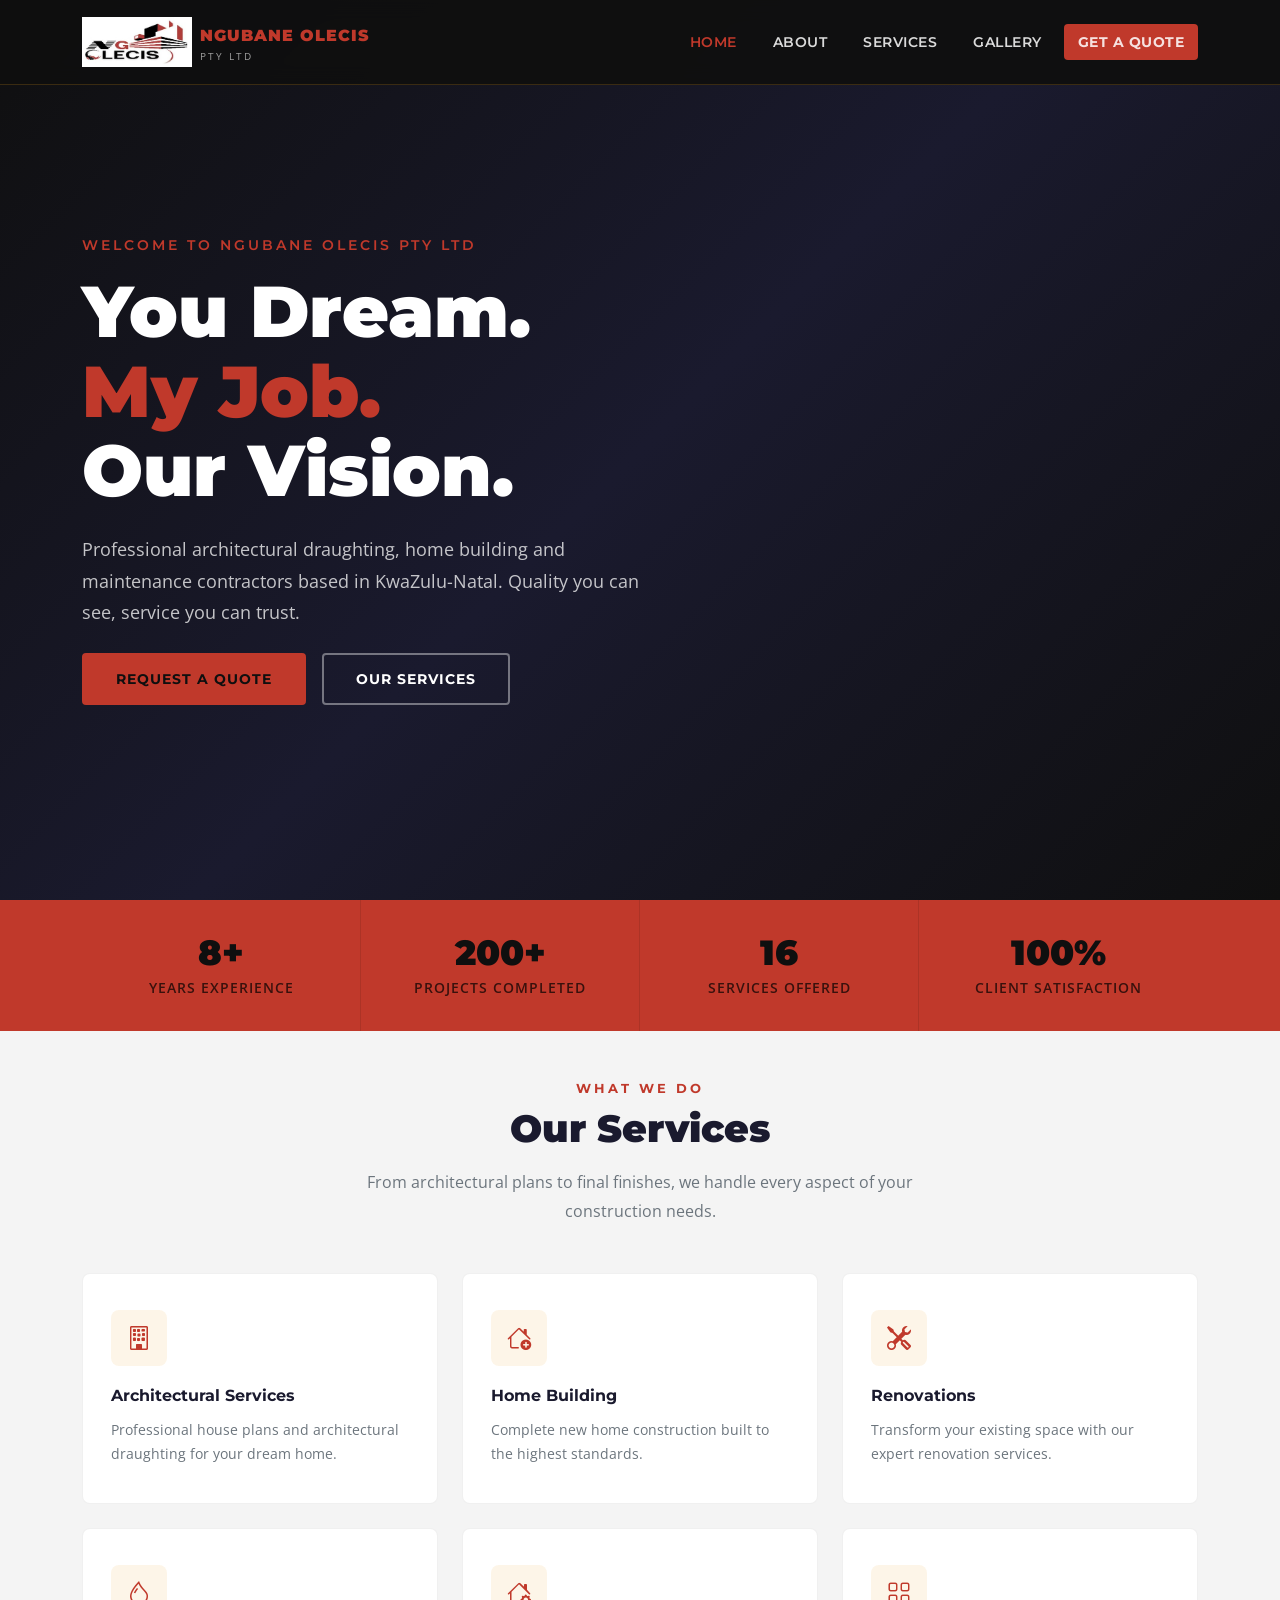
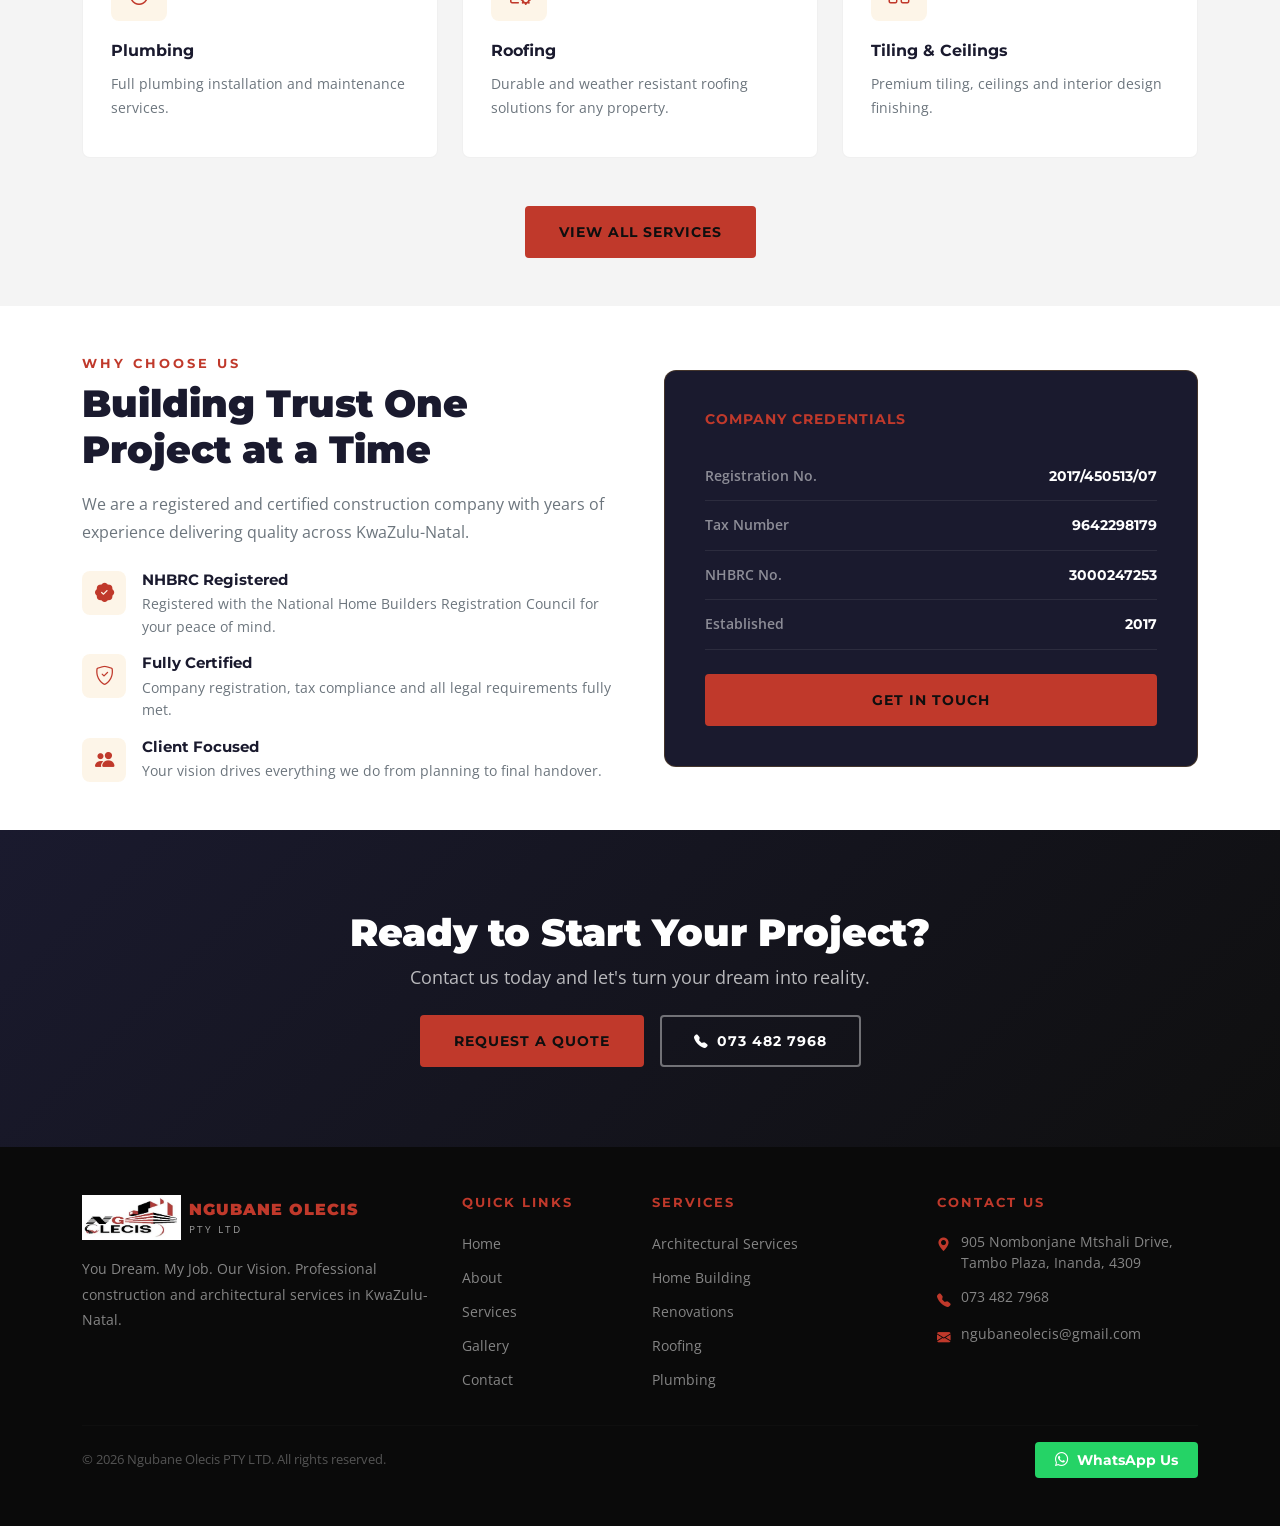
==== index.html @ 0c37c763 "Push changes" ====
<!DOCTYPE html>
<html lang="en">
<head>
    <meta charset="UTF-8">
    <meta name="viewport" content="width=device-width, initial-scale=1.0">
    <meta name="description" content="Ngubane Olecis PTY LTD - Professional construction, architectural draughting and home building contractors in Inanda, KwaZulu-Natal">
    <meta name="keywords" content="construction, home building, renovations, architectural, KwaZulu-Natal, Inanda, Ngubane Olecis">
    <title>Ngubane Olecis PTY LTD</title>

    <!-- Bootstrap CSS -->
    <link href="https://cdn.jsdelivr.net/npm/bootstrap@5.3.0/dist/css/bootstrap.min.css" rel="stylesheet">
    <!-- Bootstrap Icons -->
    <link href="https://cdn.jsdelivr.net/npm/bootstrap-icons@1.10.5/font/bootstrap-icons.css" rel="stylesheet">
    <!-- Google Fonts -->
    <link href="https://fonts.googleapis.com/css2?family=Montserrat:wght@400;600;700;900&family=Open+Sans:wght@400;500;600&display=swap" rel="stylesheet">
    <!-- Custom CSS -->
    <link rel="stylesheet" href="./style.css">
</head>
<body>

<!-- NAVBAR -->
<nav class="navbar navbar-expand-lg fixed-top" id="mainNavbar">
    <div class="container">
        <a class="navbar-brand d-flex align-items-center gap-2" href="index.html">
            <img src="logo.png" alt="Ngubane Olecis Logo" height="50">
            <div>
                <span class="brand-name">NGUBANE OLECIS</span>
                <span class="brand-sub d-block">PTY LTD</span>
            </div>
        </a>
        <button class="navbar-toggler" type="button" data-bs-toggle="collapse" data-bs-target="#navMenu">
            <span class="navbar-toggler-icon"></span>
        </button>
        <div class="collapse navbar-collapse" id="navMenu">
            <ul class="navbar-nav ms-auto align-items-lg-center gap-lg-2">
                <li class="nav-item"><a class="nav-link active" href="index.html">Home</a></li>
                <li class="nav-item"><a class="nav-link" href="pages/about.html">About</a></li>
                <li class="nav-item"><a class="nav-link" href="pages/services.html">Services</a></li>
                <li class="nav-item"><a class="nav-link" href="pages/gallery.html">Gallery</a></li>
                <li class="nav-item">
                    <a class="nav-link btn-quote" href="pages/contact.html">Get a Quote</a>
                </li>
            </ul>
        </div>
    </div>
</nav>

<!-- HERO SECTION -->
<section class="hero-section d-flex align-items-center" id="home">
    <div class="hero-overlay"></div>
    <div class="container position-relative z-1">
        <div class="row">
            <div class="col-lg-8">
                <p class="hero-tagline">Welcome to Ngubane Olecis PTY LTD</p>
                <h1 class="hero-title">You Dream.<br><span>My Job.</span><br>Our Vision.</h1>
                <p class="hero-description">Professional architectural draughting, home building and maintenance contractors based in KwaZulu-Natal. Quality you can see, service you can trust.</p>
                <div class="d-flex flex-wrap gap-3 mt-4">
                    <a href="pages/contact.html" class="btn btn-primary-custom">Request a Quote</a>
                    <a href="pages/services.html" class="btn btn-outline-custom">Our Services</a>
                </div>
            </div>
        </div>
    </div>
</section>

<!-- STATS SECTION -->
<section class="stats-section">
    <div class="container">
        <div class="row g-0">
            <div class="col-6 col-md-3 stat-item text-center">
                <h3>8+</h3>
                <p>Years Experience</p>
            </div>
            <div class="col-6 col-md-3 stat-item text-center">
                <h3>200+</h3>
                <p>Projects Completed</p>
            </div>
            <div class="col-6 col-md-3 stat-item text-center">
                <h3>16</h3>
                <p>Services Offered</p>
            </div>
            <div class="col-6 col-md-3 stat-item text-center">
                <h3>100%</h3>
                <p>Client Satisfaction</p>
            </div>
        </div>
    </div>
</section>

<!-- SERVICES PREVIEW -->
<section class="services-section py-5" id="services">
    <div class="container">
        <div class="text-center mb-5">
            <p class="section-label">What We Do</p>
            <h2 class="section-title">Our Services</h2>
            <p class="section-description">From architectural plans to final finishes, we handle every aspect of your construction needs.</p>
        </div>
        <div class="row g-4">
            <div class="col-sm-6 col-lg-4">
                <div class="service-card">
                    <div class="service-icon"><i class="bi bi-building"></i></div>
                    <h5>Architectural Services</h5>
                    <p>Professional house plans and architectural draughting for your dream home.</p>
                </div>
            </div>
            <div class="col-sm-6 col-lg-4">
                <div class="service-card">
                    <div class="service-icon"><i class="bi bi-house-add"></i></div>
                    <h5>Home Building</h5>
                    <p>Complete new home construction built to the highest standards.</p>
                </div>
            </div>
            <div class="col-sm-6 col-lg-4">
                <div class="service-card">
                    <div class="service-icon"><i class="bi bi-tools"></i></div>
                    <h5>Renovations</h5>
                    <p>Transform your existing space with our expert renovation services.</p>
                </div>
            </div>
            <div class="col-sm-6 col-lg-4">
                <div class="service-card">
                    <div class="service-icon"><i class="bi bi-droplet"></i></div>
                    <h5>Plumbing</h5>
                    <p>Full plumbing installation and maintenance services.</p>
                </div>
            </div>
            <div class="col-sm-6 col-lg-4">
                <div class="service-card">
                    <div class="service-icon"><i class="bi bi-house-gear"></i></div>
                    <h5>Roofing</h5>
                    <p>Durable and weather resistant roofing solutions for any property.</p>
                </div>
            </div>
            <div class="col-sm-6 col-lg-4">
                <div class="service-card">
                    <div class="service-icon"><i class="bi bi-grid"></i></div>
                    <h5>Tiling & Ceilings</h5>
                    <p>Premium tiling, ceilings and interior design finishing.</p>
                </div>
            </div>
        </div>
        <div class="text-center mt-5">
            <a href="pages/services.html" class="btn btn-primary-custom">View All Services</a>
        </div>
    </div>
</section>

<!-- WHY CHOOSE US -->
<section class="why-section py-5">
    <div class="container">
        <div class="row align-items-center g-5">
            <div class="col-lg-6">
                <p class="section-label">Why Choose Us</p>
                <h2 class="section-title">Building Trust One Project at a Time</h2>
                <p class="section-description">We are a registered and certified construction company with years of experience delivering quality across KwaZulu-Natal.</p>
                <div class="why-item d-flex gap-3 mt-4">
                    <div class="why-icon"><i class="bi bi-patch-check-fill"></i></div>
                    <div>
                        <h6>NHBRC Registered</h6>
                        <p>Registered with the National Home Builders Registration Council for your peace of mind.</p>
                    </div>
                </div>
                <div class="why-item d-flex gap-3 mt-3">
                    <div class="why-icon"><i class="bi bi-shield-check"></i></div>
                    <div>
                        <h6>Fully Certified</h6>
                        <p>Company registration, tax compliance and all legal requirements fully met.</p>
                    </div>
                </div>
                <div class="why-item d-flex gap-3 mt-3">
                    <div class="why-icon"><i class="bi bi-people-fill"></i></div>
                    <div>
                        <h6>Client Focused</h6>
                        <p>Your vision drives everything we do from planning to final handover.</p>
                    </div>
                </div>
            </div>
            <div class="col-lg-6">
                <div class="credentials-card">
                    <h5 class="mb-4">Company Credentials</h5>
                    <div class="credential-item">
                        <span class="credential-label">Registration No.</span>
                        <span class="credential-value">2017/450513/07</span>
                    </div>
                    <div class="credential-item">
                        <span class="credential-label">Tax Number</span>
                        <span class="credential-value">9642298179</span>
                    </div>
                    <div class="credential-item">
                        <span class="credential-label">NHBRC No.</span>
                        <span class="credential-value">3000247253</span>
                    </div>
                    <div class="credential-item">
                        <span class="credential-label">Established</span>
                        <span class="credential-value">2017</span>
                    </div>
                    <a href="pages/contact.html" class="btn btn-primary-custom w-100 mt-4">Get In Touch</a>
                </div>
            </div>
        </div>
    </div>
</section>

<!-- CALL TO ACTION -->
<section class="cta-section text-center">
    <div class="container">
        <h2>Ready to Start Your Project?</h2>
        <p>Contact us today and let's turn your dream into reality.</p>
        <div class="d-flex justify-content-center flex-wrap gap-3 mt-4">
            <a href="pages/contact.html" class="btn btn-primary-custom">Request a Quote</a>
            <a href="tel:0734827968" class="btn btn-outline-custom">
                <i class="bi bi-telephone-fill me-2"></i>073 482 7968
            </a>
        </div>
    </div>
</section>

<!-- FOOTER -->
<footer class="footer py-5">
    <div class="container">
        <div class="row g-4">
            <div class="col-lg-4">
                <div class="d-flex align-items-center gap-2 mb-3">
                    <img src="logo.png" alt="Logo" height="45">
                    <div>
                        <span class="brand-name">NGUBANE OLECIS</span>
                        <span class="brand-sub d-block">PTY LTD</span>
                    </div>
                </div>
                <p class="footer-desc">You Dream. My Job. Our Vision. Professional construction and architectural services in KwaZulu-Natal.</p>
            </div>
            <div class="col-lg-2 col-sm-6">
                <h6 class="footer-heading">Quick Links</h6>
                <ul class="footer-links">
                    <li><a href="index.html">Home</a></li>
                    <li><a href="pages/about.html">About</a></li>
                    <li><a href="pages/services.html">Services</a></li>
                    <li><a href="pages/gallery.html">Gallery</a></li>
                    <li><a href="pages/contact.html">Contact</a></li>
                </ul>
            </div>
            <div class="col-lg-3 col-sm-6">
                <h6 class="footer-heading">Services</h6>
                <ul class="footer-links">
                    <li><a href="#">Architectural Services</a></li>
                    <li><a href="#">Home Building</a></li>
                    <li><a href="#">Renovations</a></li>
                    <li><a href="#">Roofing</a></li>
                    <li><a href="#">Plumbing</a></li>
                </ul>
            </div>
            <div class="col-lg-3">
                <h6 class="footer-heading">Contact Us</h6>
                <ul class="footer-contact">
                    <li><i class="bi bi-geo-alt-fill"></i> 905 Nombonjane Mtshali Drive, Tambo Plaza, Inanda, 4309</li>
                    <li><i class="bi bi-telephone-fill"></i> 073 482 7968</li>
                    <li><i class="bi bi-envelope-fill"></i> ngubaneolecis@gmail.com</li>
                </ul>
            </div>
        </div>
        <hr class="footer-divider mt-4">
        <div class="row align-items-center">
            <div class="col-md-6 text-center text-md-start">
                <p class="footer-copy">© 2026 Ngubane Olecis PTY LTD. All rights reserved.</p>
            </div>
            <div class="col-md-6 text-center text-md-end">
                <a href="https://wa.me/27734827968" class="whatsapp-btn" target="_blank">
                    <i class="bi bi-whatsapp"></i> WhatsApp Us
                </a>
            </div>
        </div>
    </div>
</footer>

<!-- Bootstrap JS -->
<script src="https://cdn.jsdelivr.net/npm/bootstrap@5.3.0/dist/js/bootstrap.bundle.min.js"></script>
<!-- Custom JS -->
<script src="./main.js"></script>
</body>
</html>
---- style.css ----
/* ==================== ROOT VARIABLES ==================== */
:root {
    --primary: #C0392B;
    --primary-dark: #96281B;
    --secondary: #1a1a2e;
    --dark: #0f0f0f;
    --light: #f8f9fa;
    --text-muted: #6c757d;
    --white: #ffffff;
    --card-bg: #ffffff;
    --section-bg: #f4f4f4;
}

/* ==================== GLOBAL ==================== */
* {
    margin: 0;
    padding: 0;
    box-sizing: border-box;
}

html {
    scroll-behavior: smooth;
}

body {
    font-family: 'Open Sans', sans-serif;
    color: #333;
    overflow-x: hidden;
}

h1, h2, h3, h4, h5, h6 {
    font-family: 'Montserrat', sans-serif;
    font-weight: 700;
}

/* ==================== NAVBAR ==================== */
#mainNavbar {
    background: rgba(15, 15, 15, 0.95);
    backdrop-filter: blur(10px);
    padding: 12px 0;
    transition: all 0.3s ease;
    border-bottom: 1px solid rgba(232, 160, 32, 0.2);
}

#mainNavbar.scrolled {
    background: rgba(15, 15, 15, 0.98);
    padding: 8px 0;
    box-shadow: 0 2px 20px rgba(0,0,0,0.3);
}

.brand-name {
    font-family: 'Montserrat', sans-serif;
    font-weight: 900;
    font-size: 1rem;
    color: var(--primary);
    letter-spacing: 1px;
}

.brand-sub {
    font-size: 0.65rem;
    color: rgba(255,255,255,0.6);
    letter-spacing: 2px;
    text-transform: uppercase;
}

.navbar-nav .nav-link {
    color: rgba(255,255,255,0.85) !important;
    font-family: 'Montserrat', sans-serif;
    font-weight: 600;
    font-size: 0.85rem;
    letter-spacing: 0.5px;
    padding: 8px 14px !important;
    transition: color 0.3s ease;
    text-transform: uppercase;
}

.navbar-nav .nav-link:hover,
.navbar-nav .nav-link.active {
    color: var(--primary) !important;
}

.btn-quote {
    background: var(--primary) !important;
    color: var(--dark) !important;
    border-radius: 4px !important;
    font-weight: 700 !important;
    padding: 8px 20px !important;
}

.btn-quote:hover {
    background: var(--primary-dark) !important;
}

.navbar-toggler {
    border-color: rgba(232, 160, 32, 0.5);
}

.navbar-toggler-icon {
    filter: invert(1);
}

/* ==================== HERO ==================== */
.hero-section {
    min-height: 100vh;
    background: linear-gradient(135deg, #0f0f0f 0%, #1a1a2e 50%, #0f0f0f 100%);
    position: relative;
    padding: 120px 0 80px;
}

.hero-overlay {
    position: absolute;
    inset: 0;
    background: url('https://images.unsplash.com/photo-1504307651254-35680f356dfd?w=1600&q=80') center/cover no-repeat;
    opacity: 0.15;
}

.hero-tagline {
    color: var(--primary);
    font-family: 'Montserrat', sans-serif;
    font-weight: 600;
    font-size: 0.9rem;
    letter-spacing: 3px;
    text-transform: uppercase;
    margin-bottom: 16px;
}

.hero-title {
    font-size: clamp(2.5rem, 6vw, 4.5rem);
    font-weight: 900;
    color: var(--white);
    line-height: 1.1;
    margin-bottom: 24px;
}

.hero-title span {
    color: var(--primary);
}

.hero-description {
    color: rgba(255,255,255,0.75);
    font-size: 1.1rem;
    max-width: 560px;
    line-height: 1.8;
}

/* ==================== BUTTONS ==================== */
.btn-primary-custom {
    background: var(--primary);
    color: var(--dark);
    font-family: 'Montserrat', sans-serif;
    font-weight: 700;
    font-size: 0.85rem;
    letter-spacing: 1px;
    text-transform: uppercase;
    padding: 14px 32px;
    border-radius: 4px;
    border: 2px solid var(--primary);
    text-decoration: none;
    display: inline-block;
    transition: all 0.3s ease;
}

.btn-primary-custom:hover {
    background: var(--primary-dark);
    border-color: var(--primary-dark);
    color: var(--white);
    transform: translateY(-2px);
    box-shadow: 0 8px 25px rgba(232, 160, 32, 0.3);
}

.btn-outline-custom {
    background: transparent;
    color: var(--white);
    font-family: 'Montserrat', sans-serif;
    font-weight: 700;
    font-size: 0.85rem;
    letter-spacing: 1px;
    text-transform: uppercase;
    padding: 14px 32px;
    border-radius: 4px;
    border: 2px solid rgba(255,255,255,0.4);
    text-decoration: none;
    display: inline-block;
    transition: all 0.3s ease;
}

.btn-outline-custom:hover {
    border-color: var(--primary);
    color: var(--primary);
    transform: translateY(-2px);
}

/* ==================== STATS ==================== */
.stats-section {
    background: var(--primary);
    padding: 0;
}

.stat-item {
    padding: 32px 20px;
    border-right: 1px solid rgba(0,0,0,0.1);
}

.stat-item:last-child {
    border-right: none;
}

.stat-item h3 {
    font-size: 2.2rem;
    font-weight: 900;
    color: var(--dark);
    margin-bottom: 4px;
}

.stat-item p {
    font-size: 0.85rem;
    font-weight: 600;
    color: rgba(0,0,0,0.7);
    text-transform: uppercase;
    letter-spacing: 1px;
    margin: 0;
}

/* ==================== SECTION LABELS ==================== */
.section-label {
    color: var(--primary);
    font-family: 'Montserrat', sans-serif;
    font-weight: 700;
    font-size: 0.8rem;
    letter-spacing: 3px;
    text-transform: uppercase;
    margin-bottom: 8px;
}

.section-title {
    font-size: clamp(1.8rem, 3vw, 2.5rem);
    font-weight: 900;
    color: var(--secondary);
    margin-bottom: 16px;
}

.section-description {
    color: var(--text-muted);
    font-size: 1rem;
    max-width: 560px;
    margin: 0 auto;
    line-height: 1.8;
}

/* ==================== SERVICES ==================== */
.services-section {
    background: var(--section-bg);
}

.service-card {
    background: var(--white);
    border-radius: 8px;
    padding: 36px 28px;
    height: 100%;
    transition: all 0.3s ease;
    border: 1px solid rgba(0,0,0,0.06);
    position: relative;
    overflow: hidden;
}

.service-card::before {
    content: '';
    position: absolute;
    bottom: 0;
    left: 0;
    width: 0;
    height: 3px;
    background: var(--primary);
    transition: width 0.3s ease;
}

.service-card:hover::before {
    width: 100%;
}

.service-card:hover {
    transform: translateY(-6px);
    box-shadow: 0 20px 40px rgba(0,0,0,0.1);
}

.service-icon {
    width: 56px;
    height: 56px;
    background: rgba(232, 160, 32, 0.1);
    border-radius: 8px;
    display: flex;
    align-items: center;
    justify-content: center;
    margin-bottom: 20px;
    transition: all 0.3s ease;
}

.service-icon i {
    font-size: 1.5rem;
    color: var(--primary);
}

.service-card:hover .service-icon {
    background: var(--primary);
}

.service-card:hover .service-icon i {
    color: var(--dark);
}

.service-card h5 {
    font-size: 1rem;
    font-weight: 700;
    margin-bottom: 12px;
    color: var(--secondary);
}

.service-card p {
    font-size: 0.9rem;
    color: var(--text-muted);
    line-height: 1.7;
    margin: 0;
}

/* ==================== WHY SECTION ==================== */
.why-section {
    background: var(--white);
}

.why-item .why-icon {
    width: 44px;
    height: 44px;
    background: rgba(232, 160, 32, 0.1);
    border-radius: 8px;
    display: flex;
    align-items: center;
    justify-content: center;
    flex-shrink: 0;
}

.why-item .why-icon i {
    color: var(--primary);
    font-size: 1.2rem;
}

.why-item h6 {
    font-weight: 700;
    font-size: 0.95rem;
    margin-bottom: 4px;
    color: var(--secondary);
}

.why-item p {
    font-size: 0.88rem;
    color: var(--text-muted);
    margin: 0;
    line-height: 1.6;
}

.credentials-card {
    background: var(--secondary);
    border-radius: 12px;
    padding: 40px;
    border: 1px solid rgba(232, 160, 32, 0.2);
}

.credentials-card h5 {
    color: var(--primary);
    font-weight: 700;
    letter-spacing: 1px;
    text-transform: uppercase;
    font-size: 0.9rem;
}

.credential-item {
    display: flex;
    justify-content: space-between;
    align-items: center;
    padding: 14px 0;
    border-bottom: 1px solid rgba(255,255,255,0.08);
}

.credential-label {
    color: rgba(255,255,255,0.5);
    font-size: 0.85rem;
    font-weight: 600;
}

.credential-value {
    color: var(--white);
    font-size: 0.85rem;
    font-weight: 700;
    font-family: 'Montserrat', sans-serif;
}

/* ==================== CTA ==================== */
.cta-section {
    background: linear-gradient(135deg, #1a1a2e, #0f0f0f);
    padding: 80px 0;
    position: relative;
    overflow: hidden;
}

.cta-section::before {
    content: '';
    position: absolute;
    inset: 0;
    background: url('https://images.unsplash.com/photo-1581094794329-c8112a89af12?w=1600&q=80') center/cover no-repeat;
    opacity: 0.08;
}

.cta-section h2 {
    color: var(--white);
    font-size: clamp(1.8rem, 3vw, 2.5rem);
    font-weight: 900;
    position: relative;
}

.cta-section p {
    color: rgba(255,255,255,0.7);
    font-size: 1.1rem;
    position: relative;
}

/* ==================== FOOTER ==================== */
.footer {
    background: #0a0a0a;
    color: rgba(255,255,255,0.7);
}

.footer-desc {
    font-size: 0.88rem;
    line-height: 1.8;
    color: rgba(255,255,255,0.5);
}

.footer-heading {
    color: var(--primary);
    font-family: 'Montserrat', sans-serif;
    font-weight: 700;
    font-size: 0.8rem;
    letter-spacing: 2px;
    text-transform: uppercase;
    margin-bottom: 20px;
}

.footer-links {
    list-style: none;
    padding: 0;
    margin: 0;
}

.footer-links li {
    margin-bottom: 10px;
}

.footer-links a {
    color: rgba(255,255,255,0.5);
    text-decoration: none;
    font-size: 0.88rem;
    transition: color 0.3s ease;
}

.footer-links a:hover {
    color: var(--primary);
}

.footer-contact {
    list-style: none;
    padding: 0;
    margin: 0;
}

.footer-contact li {
    color: rgba(255,255,255,0.5);
    font-size: 0.85rem;
    margin-bottom: 12px;
    display: flex;
    align-items: flex-start;
    gap: 10px;
    line-height: 1.6;
}

.footer-contact i {
    color: var(--primary);
    margin-top: 3px;
    flex-shrink: 0;
}

.footer-divider {
    border-color: rgba(255,255,255,0.08);
}

.footer-copy {
    color: rgba(255,255,255,0.3);
    font-size: 0.8rem;
    margin: 0;
}

.whatsapp-btn {
    background: #25D366;
    color: white;
    padding: 8px 20px;
    border-radius: 4px;
    text-decoration: none;
    font-size: 0.85rem;
    font-weight: 700;
    font-family: 'Montserrat', sans-serif;
    transition: all 0.3s ease;
    display: inline-flex;
    align-items: center;
    gap: 8px;
}

.whatsapp-btn:hover {
    background: #1ebe57;
    color: white;
    transform: translateY(-2px);
}

/* ==================== RESPONSIVE ==================== */
@media (max-width: 768px) {
    .hero-section {
        padding: 100px 0 60px;
        text-align: center;
    }

    .hero-description {
        margin: 0 auto;
    }

    .d-flex.flex-wrap.gap-3 {
        justify-content: center;
    }

    .stat-item {
        border-right: none;
        border-bottom: 1px solid rgba(0,0,0,0.1);
    }

    .credentials-card {
        padding: 28px 20px;
    }
}

@media (max-width: 576px) {
    .hero-title {
        font-size: 2rem;
    }

    .stat-item h3 {
        font-size: 1.8rem;
    }
}
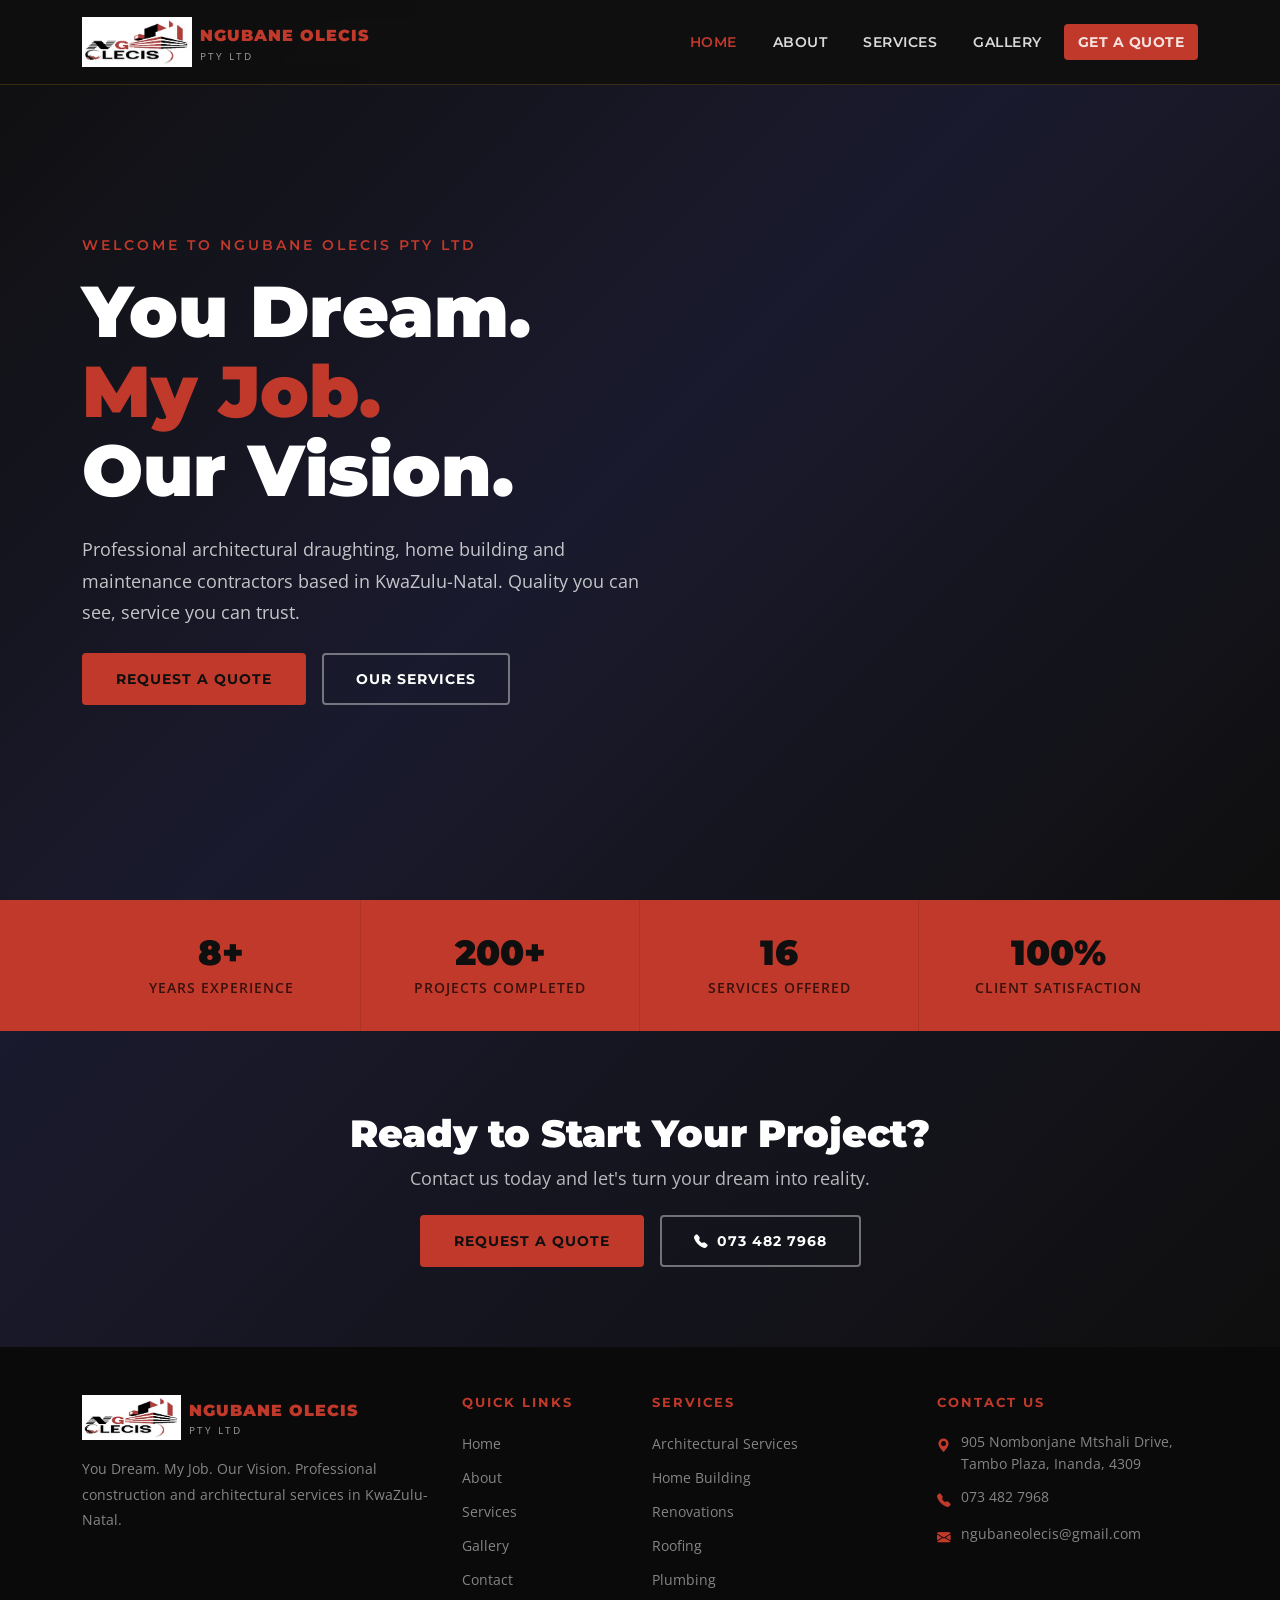
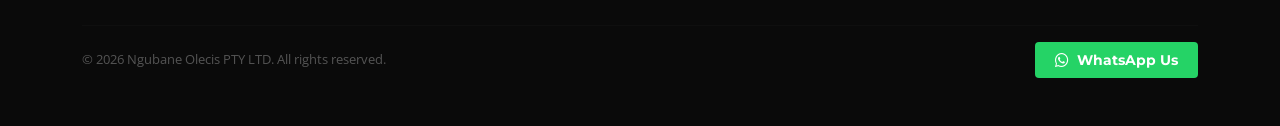
==== commit 406d94f6: "commit changes" ====
--- a/index.html
+++ b/index.html
@@ -34,11 +34,11 @@
         <div class="collapse navbar-collapse" id="navMenu">
             <ul class="navbar-nav ms-auto align-items-lg-center gap-lg-2">
                 <li class="nav-item"><a class="nav-link active" href="index.html">Home</a></li>
-                <li class="nav-item"><a class="nav-link" href="pages/about.html">About</a></li>
-                <li class="nav-item"><a class="nav-link" href="pages/services.html">Services</a></li>
-                <li class="nav-item"><a class="nav-link" href="pages/gallery.html">Gallery</a></li>
+                <li class="nav-item"><a class="nav-link" href="about.html">About</a></li>
+                <li class="nav-item"><a class="nav-link" href="services.html">Services</a></li>
+                <li class="nav-item"><a class="nav-link" href="gallery.html">Gallery</a></li>
                 <li class="nav-item">
-                    <a class="nav-link btn-quote" href="pages/contact.html">Get a Quote</a>
+                    <a class="nav-link btn-quote" href="contact.html">Get a Quote</a>
                 </li>
             </ul>
         </div>
@@ -55,8 +55,8 @@
                 <h1 class="hero-title">You Dream.<br><span>My Job.</span><br>Our Vision.</h1>
                 <p class="hero-description">Professional architectural draughting, home building and maintenance contractors based in KwaZulu-Natal. Quality you can see, service you can trust.</p>
                 <div class="d-flex flex-wrap gap-3 mt-4">
-                    <a href="pages/contact.html" class="btn btn-primary-custom">Request a Quote</a>
-                    <a href="pages/services.html" class="btn btn-outline-custom">Our Services</a>
+                    <a href="contact.html" class="btn btn-primary-custom">Request a Quote</a>
+                    <a href="services.html" class="btn btn-outline-custom">Our Services</a>
                 </div>
             </div>
         </div>
@@ -87,127 +87,13 @@
     </div>
 </section>
 
-<!-- SERVICES PREVIEW -->
-<section class="services-section py-5" id="services">
-    <div class="container">
-        <div class="text-center mb-5">
-            <p class="section-label">What We Do</p>
-            <h2 class="section-title">Our Services</h2>
-            <p class="section-description">From architectural plans to final finishes, we handle every aspect of your construction needs.</p>
-        </div>
-        <div class="row g-4">
-            <div class="col-sm-6 col-lg-4">
-                <div class="service-card">
-                    <div class="service-icon"><i class="bi bi-building"></i></div>
-                    <h5>Architectural Services</h5>
-                    <p>Professional house plans and architectural draughting for your dream home.</p>
-                </div>
-            </div>
-            <div class="col-sm-6 col-lg-4">
-                <div class="service-card">
-                    <div class="service-icon"><i class="bi bi-house-add"></i></div>
-                    <h5>Home Building</h5>
-                    <p>Complete new home construction built to the highest standards.</p>
-                </div>
-            </div>
-            <div class="col-sm-6 col-lg-4">
-                <div class="service-card">
-                    <div class="service-icon"><i class="bi bi-tools"></i></div>
-                    <h5>Renovations</h5>
-                    <p>Transform your existing space with our expert renovation services.</p>
-                </div>
-            </div>
-            <div class="col-sm-6 col-lg-4">
-                <div class="service-card">
-                    <div class="service-icon"><i class="bi bi-droplet"></i></div>
-                    <h5>Plumbing</h5>
-                    <p>Full plumbing installation and maintenance services.</p>
-                </div>
-            </div>
-            <div class="col-sm-6 col-lg-4">
-                <div class="service-card">
-                    <div class="service-icon"><i class="bi bi-house-gear"></i></div>
-                    <h5>Roofing</h5>
-                    <p>Durable and weather resistant roofing solutions for any property.</p>
-                </div>
-            </div>
-            <div class="col-sm-6 col-lg-4">
-                <div class="service-card">
-                    <div class="service-icon"><i class="bi bi-grid"></i></div>
-                    <h5>Tiling & Ceilings</h5>
-                    <p>Premium tiling, ceilings and interior design finishing.</p>
-                </div>
-            </div>
-        </div>
-        <div class="text-center mt-5">
-            <a href="pages/services.html" class="btn btn-primary-custom">View All Services</a>
-        </div>
-    </div>
-</section>
-
-<!-- WHY CHOOSE US -->
-<section class="why-section py-5">
-    <div class="container">
-        <div class="row align-items-center g-5">
-            <div class="col-lg-6">
-                <p class="section-label">Why Choose Us</p>
-                <h2 class="section-title">Building Trust One Project at a Time</h2>
-                <p class="section-description">We are a registered and certified construction company with years of experience delivering quality across KwaZulu-Natal.</p>
-                <div class="why-item d-flex gap-3 mt-4">
-                    <div class="why-icon"><i class="bi bi-patch-check-fill"></i></div>
-                    <div>
-                        <h6>NHBRC Registered</h6>
-                        <p>Registered with the National Home Builders Registration Council for your peace of mind.</p>
-                    </div>
-                </div>
-                <div class="why-item d-flex gap-3 mt-3">
-                    <div class="why-icon"><i class="bi bi-shield-check"></i></div>
-                    <div>
-                        <h6>Fully Certified</h6>
-                        <p>Company registration, tax compliance and all legal requirements fully met.</p>
-                    </div>
-                </div>
-                <div class="why-item d-flex gap-3 mt-3">
-                    <div class="why-icon"><i class="bi bi-people-fill"></i></div>
-                    <div>
-                        <h6>Client Focused</h6>
-                        <p>Your vision drives everything we do from planning to final handover.</p>
-                    </div>
-                </div>
-            </div>
-            <div class="col-lg-6">
-                <div class="credentials-card">
-                    <h5 class="mb-4">Company Credentials</h5>
-                    <div class="credential-item">
-                        <span class="credential-label">Registration No.</span>
-                        <span class="credential-value">2017/450513/07</span>
-                    </div>
-                    <div class="credential-item">
-                        <span class="credential-label">Tax Number</span>
-                        <span class="credential-value">9642298179</span>
-                    </div>
-                    <div class="credential-item">
-                        <span class="credential-label">NHBRC No.</span>
-                        <span class="credential-value">3000247253</span>
-                    </div>
-                    <div class="credential-item">
-                        <span class="credential-label">Established</span>
-                        <span class="credential-value">2017</span>
-                    </div>
-                    <a href="pages/contact.html" class="btn btn-primary-custom w-100 mt-4">Get In Touch</a>
-                </div>
-            </div>
-        </div>
-    </div>
-</section>
-
 <!-- CALL TO ACTION -->
 <section class="cta-section text-center">
     <div class="container">
         <h2>Ready to Start Your Project?</h2>
         <p>Contact us today and let's turn your dream into reality.</p>
         <div class="d-flex justify-content-center flex-wrap gap-3 mt-4">
-            <a href="pages/contact.html" class="btn btn-primary-custom">Request a Quote</a>
+            <a href="contact.html" class="btn btn-primary-custom">Request a Quote</a>
             <a href="tel:0734827968" class="btn btn-outline-custom">
                 <i class="bi bi-telephone-fill me-2"></i>073 482 7968
             </a>
@@ -233,10 +119,10 @@
                 <h6 class="footer-heading">Quick Links</h6>
                 <ul class="footer-links">
                     <li><a href="index.html">Home</a></li>
-                    <li><a href="pages/about.html">About</a></li>
-                    <li><a href="pages/services.html">Services</a></li>
-                    <li><a href="pages/gallery.html">Gallery</a></li>
-                    <li><a href="pages/contact.html">Contact</a></li>
+                    <li><a href="about.html">About</a></li>
+                    <li><a href="services.html">Services</a></li>
+                    <li><a href="gallery.html">Gallery</a></li>
+                    <li><a href="contact.html">Contact</a></li>
                 </ul>
             </div>
             <div class="col-lg-3 col-sm-6">
--- a/style.css
+++ b/style.css
@@ -551,4 +551,483 @@
     .stat-item h3 {
         font-size: 1.8rem;
     }
+}
+
+/* ==================== PAGE HERO ==================== */
+.page-hero {
+    min-height: 40vh;
+    background: linear-gradient(135deg, #0f0f0f, #1a1a2e);
+    position: relative;
+    padding: 140px 0 60px;
+}
+
+.page-hero-overlay {
+    position: absolute;
+    inset: 0;
+    background: url('https://images.unsplash.com/photo-1504307651254-35680f356dfd?w=1600&q=80') center/cover no-repeat;
+    opacity: 0.12;
+}
+
+.page-hero-title {
+    font-size: clamp(2rem, 5vw, 3.5rem);
+    font-weight: 900;
+    color: var(--white);
+    margin-bottom: 12px;
+}
+
+.breadcrumb {
+    background: transparent;
+    padding: 0;
+    margin: 0;
+}
+
+.breadcrumb-item a {
+    color: var(--primary);
+    text-decoration: none;
+    font-size: 0.85rem;
+}
+
+.breadcrumb-item.active {
+    color: rgba(255,255,255,0.5);
+    font-size: 0.85rem;
+}
+
+.breadcrumb-item + .breadcrumb-item::before {
+    color: rgba(255,255,255,0.3);
+}
+
+/* ==================== ABOUT PAGE ==================== */
+.about-text {
+    color: #555;
+    line-height: 1.9;
+    margin-bottom: 16px;
+    font-size: 0.95rem;
+}
+
+.about-image-block {
+    position: relative;
+    display: inline-block;
+    width: 100%;
+}
+
+.about-img-main img {
+    width: 100%;
+    height: 480px;
+    object-fit: cover;
+    border-radius: 12px;
+}
+
+.about-img-badge {
+    position: absolute;
+    bottom: -20px;
+    right: -20px;
+    background: var(--primary);
+    color: var(--dark);
+    padding: 24px 28px;
+    border-radius: 8px;
+    text-align: center;
+    box-shadow: 0 10px 30px rgba(0,0,0,0.2);
+}
+
+.about-img-badge h3 {
+    font-size: 2rem;
+    font-weight: 900;
+    margin: 0;
+}
+
+.about-img-badge p {
+    font-size: 0.75rem;
+    font-weight: 700;
+    text-transform: uppercase;
+    letter-spacing: 1px;
+    margin: 0;
+}
+
+.about-stat-card {
+    background: var(--section-bg);
+    border-radius: 8px;
+    padding: 20px;
+    border-left: 3px solid var(--primary);
+}
+
+.about-stat-card h4 {
+    font-size: 1.8rem;
+    font-weight: 900;
+    color: var(--primary);
+    margin: 0;
+}
+
+.about-stat-card p {
+    font-size: 0.8rem;
+    color: var(--text-muted);
+    text-transform: uppercase;
+    letter-spacing: 1px;
+    margin: 0;
+    font-weight: 600;
+}
+
+/* ==================== MVV SECTION ==================== */
+.mvv-section {
+    background: var(--section-bg);
+}
+
+.mvv-card {
+    background: var(--white);
+    border-radius: 12px;
+    padding: 40px 28px;
+    height: 100%;
+    transition: all 0.3s ease;
+    border: 1px solid rgba(0,0,0,0.06);
+}
+
+.mvv-card.featured {
+    background: var(--secondary);
+    border-color: var(--primary);
+}
+
+.mvv-card.featured h5 {
+    color: var(--white);
+}
+
+.mvv-card.featured p {
+    color: rgba(255,255,255,0.7);
+}
+
+.mvv-card:hover {
+    transform: translateY(-6px);
+    box-shadow: 0 20px 40px rgba(0,0,0,0.1);
+}
+
+.mvv-icon {
+    width: 64px;
+    height: 64px;
+    background: rgba(192, 57, 43, 0.1);
+    border-radius: 50%;
+    display: flex;
+    align-items: center;
+    justify-content: center;
+    margin: 0 auto 24px;
+}
+
+.mvv-icon i {
+    font-size: 1.6rem;
+    color: var(--primary);
+}
+
+.mvv-card h5 {
+    font-weight: 700;
+    font-size: 1.1rem;
+    margin-bottom: 16px;
+    color: var(--secondary);
+}
+
+.mvv-card p {
+    font-size: 0.9rem;
+    color: var(--text-muted);
+    line-height: 1.8;
+    margin: 0;
+}
+
+/* ==================== CREDENTIALS SECTION ==================== */
+.credentials-section {
+    background: var(--white);
+}
+
+.credentials-list {
+    display: flex;
+    flex-direction: column;
+    gap: 20px;
+}
+
+.credential-row {
+    display: flex;
+    align-items: flex-start;
+    gap: 16px;
+}
+
+.credential-icon {
+    width: 44px;
+    height: 44px;
+    background: rgba(192, 57, 43, 0.1);
+    border-radius: 8px;
+    display: flex;
+    align-items: center;
+    justify-content: center;
+    flex-shrink: 0;
+}
+
+.credential-icon i {
+    color: var(--primary);
+    font-size: 1.2rem;
+}
+
+.credential-row h6 {
+    font-weight: 700;
+    font-size: 0.95rem;
+    margin-bottom: 4px;
+    color: var(--secondary);
+}
+
+.credential-row p {
+    font-size: 0.85rem;
+    color: var(--text-muted);
+    margin: 0;
+}
+
+/* ==================== SERVICES PAGE ==================== */
+.service-card-full {
+    background: var(--white);
+    border-radius: 10px;
+    padding: 32px;
+    height: 100%;
+    border: 1px solid rgba(0,0,0,0.07);
+    transition: all 0.3s ease;
+    position: relative;
+    overflow: hidden;
+}
+
+.service-card-full::before {
+    content: '';
+    position: absolute;
+    top: 0;
+    left: 0;
+    width: 3px;
+    height: 0;
+    background: var(--primary);
+    transition: height 0.3s ease;
+}
+
+.service-card-full:hover::before {
+    height: 100%;
+}
+
+.service-card-full:hover {
+    transform: translateY(-4px);
+    box-shadow: 0 16px 40px rgba(0,0,0,0.1);
+}
+
+.scf-icon {
+    width: 52px;
+    height: 52px;
+    background: rgba(192, 57, 43, 0.08);
+    border-radius: 8px;
+    display: flex;
+    align-items: center;
+    justify-content: center;
+    margin-bottom: 18px;
+    transition: all 0.3s ease;
+}
+
+.scf-icon i {
+    font-size: 1.4rem;
+    color: var(--primary);
+}
+
+.service-card-full:hover .scf-icon {
+    background: var(--primary);
+}
+
+.service-card-full:hover .scf-icon i {
+    color: var(--white);
+}
+
+.scf-body h5 {
+    font-size: 1rem;
+    font-weight: 700;
+    color: var(--secondary);
+    margin-bottom: 10px;
+}
+
+.scf-body p {
+    font-size: 0.88rem;
+    color: var(--text-muted);
+    line-height: 1.7;
+    margin-bottom: 16px;
+}
+
+.service-list {
+    list-style: none;
+    padding: 0;
+    margin: 0;
+}
+
+.service-list li {
+    font-size: 0.85rem;
+    color: #555;
+    padding: 5px 0;
+    padding-left: 18px;
+    position: relative;
+}
+
+.service-list li::before {
+    content: '';
+    position: absolute;
+    left: 0;
+    top: 50%;
+    transform: translateY(-50%);
+    width: 6px;
+    height: 6px;
+    background: var(--primary);
+    border-radius: 50%;
+}
+
+/* ==================== GALLERY PAGE ==================== */
+.gallery-filter-section {
+    border-bottom: 1px solid rgba(0,0,0,0.07);
+}
+
+.filter-btn {
+    background: transparent;
+    border: 1px solid rgba(0,0,0,0.15);
+    color: #555;
+    padding: 8px 20px;
+    border-radius: 4px;
+    font-family: 'Montserrat', sans-serif;
+    font-size: 0.8rem;
+    font-weight: 600;
+    letter-spacing: 0.5px;
+    cursor: pointer;
+    transition: all 0.3s ease;
+    text-transform: uppercase;
+}
+
+.filter-btn:hover,
+.filter-btn.active {
+    background: var(--primary);
+    border-color: var(--primary);
+    color: var(--white);
+}
+
+.gallery-section {
+    background: var(--section-bg);
+}
+
+.gallery-card {
+    position: relative;
+    border-radius: 8px;
+    overflow: hidden;
+    cursor: pointer;
+    background: var(--white);
+    border: 1px solid rgba(0,0,0,0.07);
+}
+
+.gallery-placeholder {
+    width: 100%;
+    height: 260px;
+    background: linear-gradient(135deg, #f0f0f0, #e0e0e0);
+    display: flex;
+    flex-direction: column;
+    align-items: center;
+    justify-content: center;
+    gap: 8px;
+}
+
+.gallery-placeholder i {
+    font-size: 2.5rem;
+    color: #bbb;
+}
+
+.gallery-placeholder p {
+    font-family: 'Montserrat', sans-serif;
+    font-weight: 600;
+    font-size: 0.9rem;
+    color: #999;
+    margin: 0;
+}
+
+.gallery-placeholder span {
+    font-size: 0.75rem;
+    color: #bbb;
+}
+
+.gallery-img {
+    width: 100%;
+    height: 260px;
+    object-fit: cover;
+    display: block;
+    transition: transform 0.4s ease;
+}
+
+.gallery-card:hover .gallery-img {
+    transform: scale(1.05);
+}
+
+.gallery-overlay {
+    position: absolute;
+    inset: 0;
+    background: linear-gradient(to top, rgba(0,0,0,0.8) 0%, transparent 60%);
+    opacity: 0;
+    transition: opacity 0.3s ease;
+    display: flex;
+    align-items: flex-end;
+    justify-content: space-between;
+    padding: 20px;
+}
+
+.gallery-card:hover .gallery-overlay {
+    opacity: 1;
+}
+
+.gallery-info h6 {
+    color: var(--white);
+    font-size: 0.9rem;
+    font-weight: 700;
+    margin: 0;
+}
+
+.gallery-info p {
+    color: rgba(255,255,255,0.7);
+    font-size: 0.75rem;
+    margin: 0;
+}
+
+.gallery-zoom {
+    width: 36px;
+    height: 36px;
+    background: var(--primary);
+    border-radius: 50%;
+    display: flex;
+    align-items: center;
+    justify-content: center;
+    color: white;
+    font-size: 0.9rem;
+}
+
+.gallery-item {
+    transition: all 0.3s ease;
+}
+
+.gallery-item.hidden {
+    display: none;
+}
+
+.upload-notice {
+    margin-top: 20px;
+}
+
+.upload-notice-inner {
+    background: var(--white);
+    border: 2px dashed rgba(192, 57, 43, 0.3);
+    border-radius: 12px;
+    padding: 40px;
+    display: inline-block;
+    max-width: 400px;
+}
+
+.upload-notice-inner i {
+    font-size: 2.5rem;
+    color: var(--primary);
+    opacity: 0.5;
+}
+
+.upload-notice-inner h5 {
+    font-weight: 700;
+    color: var(--secondary);
+    margin: 12px 0 8px;
+}
+
+.upload-notice-inner p {
+    color: var(--text-muted);
+    font-size: 0.88rem;
+    margin: 0;
 }
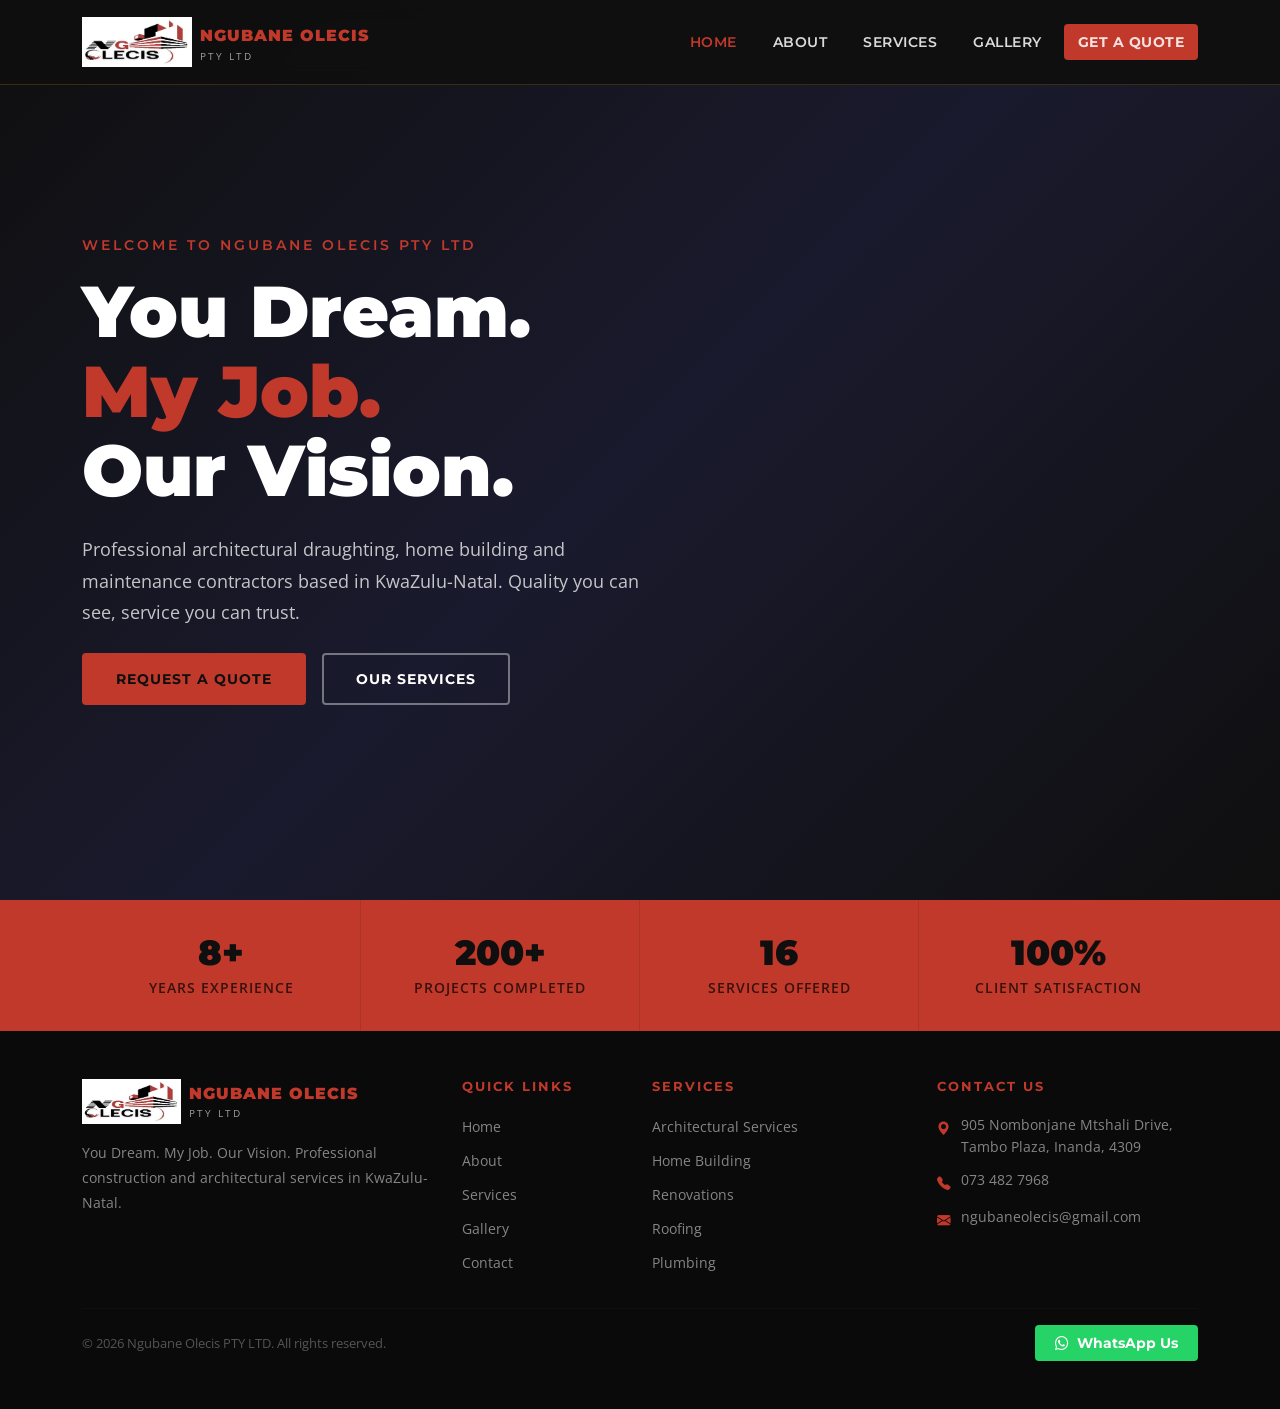
==== commit 0dfb6a64: "commit changes" ====
--- a/index.html
+++ b/index.html
@@ -87,20 +87,6 @@
     </div>
 </section>
 
-<!-- CALL TO ACTION -->
-<section class="cta-section text-center">
-    <div class="container">
-        <h2>Ready to Start Your Project?</h2>
-        <p>Contact us today and let's turn your dream into reality.</p>
-        <div class="d-flex justify-content-center flex-wrap gap-3 mt-4">
-            <a href="contact.html" class="btn btn-primary-custom">Request a Quote</a>
-            <a href="tel:0734827968" class="btn btn-outline-custom">
-                <i class="bi bi-telephone-fill me-2"></i>073 482 7968
-            </a>
-        </div>
-    </div>
-</section>
-
 <!-- FOOTER -->
 <footer class="footer py-5">
     <div class="container">
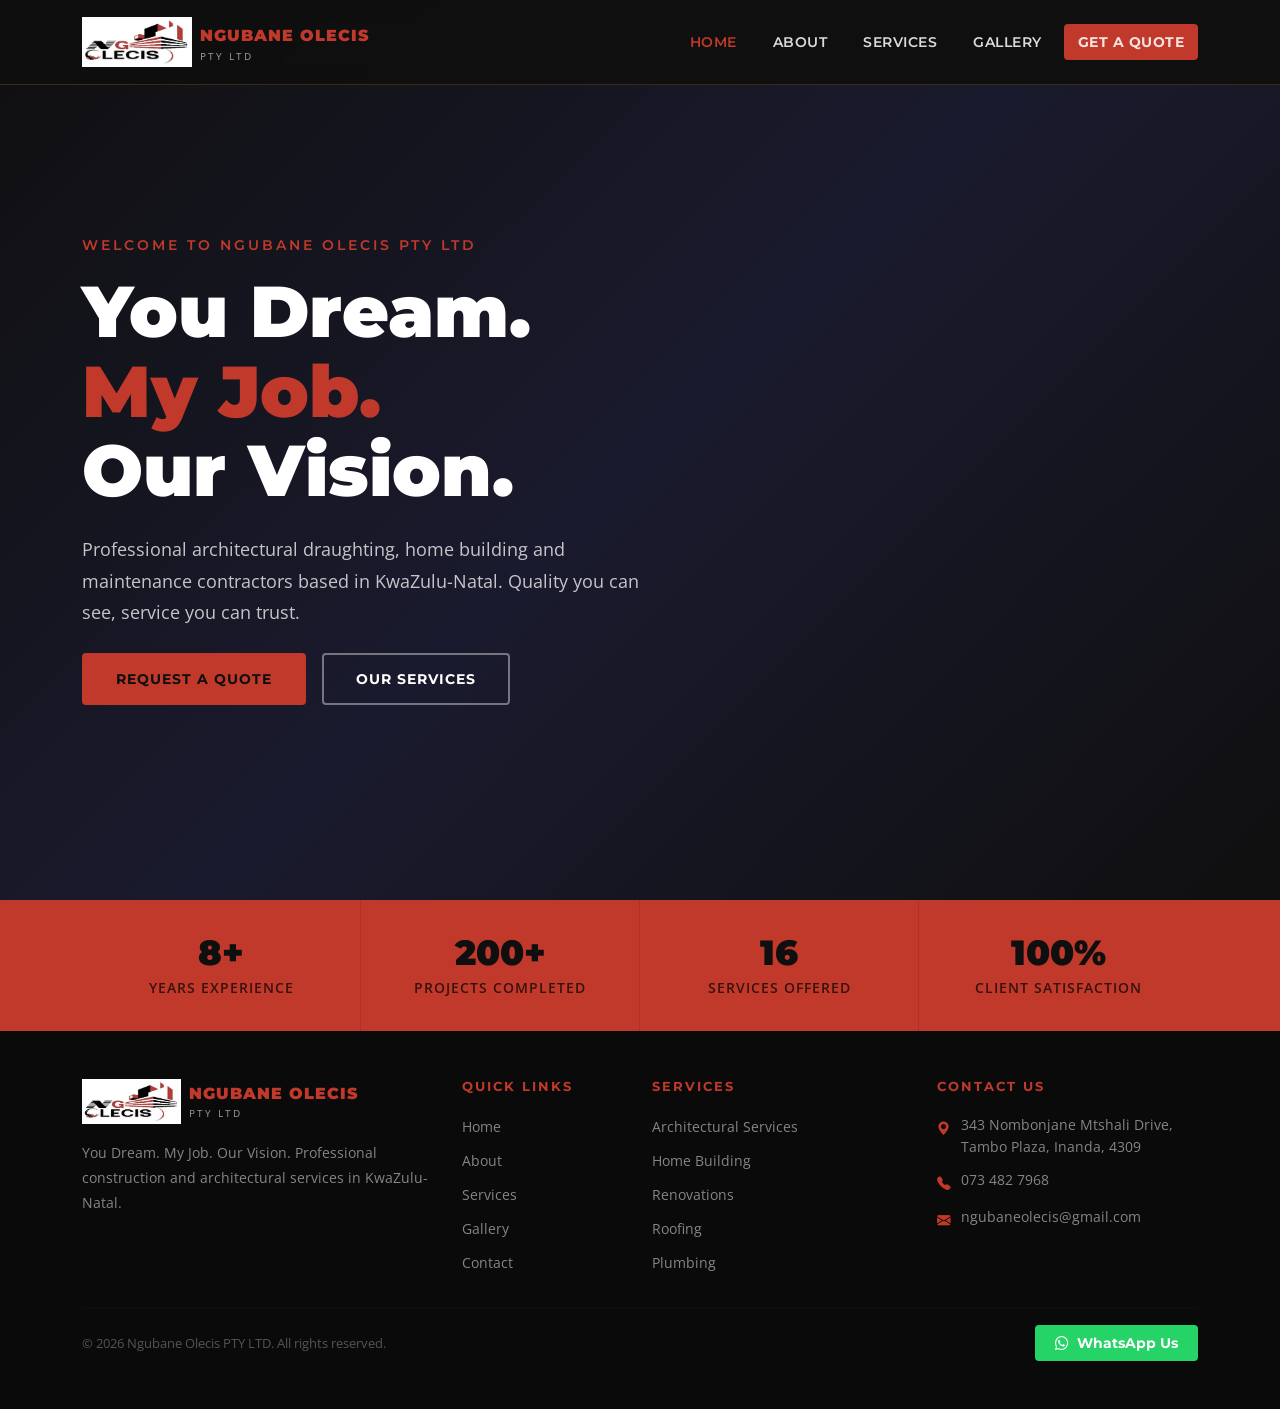
==== commit faf49af6: "commit changes" ====
--- a/index.html
+++ b/index.html
@@ -124,7 +124,7 @@
             <div class="col-lg-3">
                 <h6 class="footer-heading">Contact Us</h6>
                 <ul class="footer-contact">
-                    <li><i class="bi bi-geo-alt-fill"></i> 905 Nombonjane Mtshali Drive, Tambo Plaza, Inanda, 4309</li>
+                    <li><i class="bi bi-geo-alt-fill"></i> 343 Nombonjane Mtshali Drive, Tambo Plaza, Inanda, 4309</li>
                     <li><i class="bi bi-telephone-fill"></i> 073 482 7968</li>
                     <li><i class="bi bi-envelope-fill"></i> ngubaneolecis@gmail.com</li>
                 </ul>
--- a/style.css
+++ b/style.css
@@ -1030,4 +1030,227 @@
     color: var(--text-muted);
     font-size: 0.88rem;
     margin: 0;
+}
+
+/* ==================== CONTACT PAGE ==================== */
+.contact-info-card {
+    background: var(--text-muted);
+    border: 1px solid rgba(0,0,0,0.07);
+    border-radius: 10px;
+    padding: 28px 20px;
+    height: 100%;
+    transition: all 0.3s ease;
+}
+
+.contact-info-card:hover {
+    transform: translateY(-4px);
+    box-shadow: 0 16px 40px rgba(0,0,0,0.08);
+    border-color: var(--primary);
+}
+
+.contact-info-icon {
+    width: 52px;
+    height: 52px;
+    background: rgba(192, 57, 43, 0.08);
+    border-radius: 50%;
+    display: flex;
+    align-items: center;
+    justify-content: center;
+    margin: 0 auto 16px;
+}
+
+.contact-info-icon i {
+    font-size: 1.3rem;
+    color: var(--primary);
+}
+
+.contact-info-card h6 {
+    font-weight: 700;
+    font-size: 0.85rem;
+    text-transform: uppercase;
+    letter-spacing: 1px;
+    color: var(--secondary);
+    margin-bottom: 8px;
+}
+
+.contact-info-card a {
+    color: var(--primary);
+    text-decoration: none;
+    font-size: 0.9rem;
+    font-weight: 600;
+    transition: color 0.3s ease;
+}
+
+.contact-info-card a:hover {
+    color: var(--primary-dark);
+}
+
+.contact-info-card p {
+    color: var(--primary);
+    font-size: 0.85rem;
+    margin: 0;
+    line-height: 1.6;
+}
+
+/* ==================== FORMS ==================== */
+.form-card {
+    background: var(--white);
+    border-radius: 12px;
+    padding: 36px;
+    border: 1px solid rgba(0,0,0,0.07);
+    height: 100%;
+}
+
+.quote-form-card {
+    border-color: rgba(192, 57, 43, 0.2);
+    background: #fdfaf9;
+}
+
+.form-card-header {
+    display: flex;
+    align-items: center;
+    gap: 16px;
+    margin-bottom: 28px;
+    padding-bottom: 20px;
+    border-bottom: 1px solid rgba(0,0,0,0.07);
+}
+
+.form-card-icon {
+    width: 48px;
+    height: 48px;
+    background: rgba(192, 57, 43, 0.08);
+    border-radius: 8px;
+    display: flex;
+    align-items: center;
+    justify-content: center;
+    flex-shrink: 0;
+}
+
+.form-card-icon.featured {
+    background: var(--primary);
+}
+
+.form-card-icon i {
+    font-size: 1.3rem;
+    color: var(--primary);
+}
+
+.form-card-icon.featured i {
+    color: var(--white);
+}
+
+.form-card-header h4 {
+    font-size: 1.1rem;
+    font-weight: 700;
+    color: var(--secondary);
+    margin: 0 0 4px;
+}
+
+.form-card-header p {
+    font-size: 0.82rem;
+    color: var(--text-muted);
+    margin: 0;
+}
+
+.form-label {
+    font-family: 'Montserrat', sans-serif;
+    font-size: 0.8rem;
+    font-weight: 600;
+    color: var(--secondary);
+    text-transform: uppercase;
+    letter-spacing: 0.5px;
+    margin-bottom: 6px;
+}
+
+.required {
+    color: var(--primary);
+}
+
+.custom-input {
+    border: 1px solid rgba(0,0,0,0.12);
+    border-radius: 6px;
+    padding: 12px 16px;
+    font-size: 0.9rem;
+    color: #333;
+    background: var(--white);
+    transition: all 0.3s ease;
+    font-family: 'Open Sans', sans-serif;
+}
+
+.custom-input:focus {
+    border-color: var(--primary);
+    box-shadow: 0 0 0 3px rgba(192, 57, 43, 0.1);
+    outline: none;
+}
+
+.custom-input::placeholder {
+    color: #bbb;
+    font-size: 0.85rem;
+}
+
+select.custom-input {
+    cursor: pointer;
+}
+
+/* ==================== SUCCESS TOAST ==================== */
+.success-toast {
+    position: fixed;
+    bottom: 30px;
+    right: 30px;
+    background: #2ecc71;
+    color: white;
+    padding: 16px 24px;
+    border-radius: 8px;
+    display: flex;
+    align-items: center;
+    gap: 12px;
+    font-family: 'Montserrat', sans-serif;
+    font-weight: 600;
+    font-size: 0.88rem;
+    box-shadow: 0 8px 24px rgba(0,0,0,0.2);
+    z-index: 9999;
+    animation: slideIn 0.3s ease;
+}
+
+.success-toast i {
+    font-size: 1.2rem;
+}
+
+@keyframes slideIn {
+    from { transform: translateX(100px); opacity: 0; }
+    to { transform: translateX(0); opacity: 1; }
+}
+
+/* ==================== GALLERY ENHANCEMENTS ==================== */
+.back-btn {
+    background: transparent;
+    border: 1px solid rgba(0,0,0,0.15);
+    color: var(--secondary);
+    padding: 8px 20px;
+    border-radius: 4px;
+    font-family: 'Montserrat', sans-serif;
+    font-size: 0.8rem;
+    font-weight: 600;
+    cursor: pointer;
+    transition: all 0.3s ease;
+    display: inline-flex;
+    align-items: center;
+    gap: 8px;
+}
+
+.back-btn:hover {
+    background: var(--primary);
+    border-color: var(--primary);
+    color: var(--white);
+}
+
+.gallery-section-heading {
+    font-size: 1.4rem;
+    font-weight: 800;
+    color: var(--secondary);
+    text-transform: uppercase;
+    letter-spacing: 1px;
+    padding-bottom: 12px;
+    border-bottom: 3px solid var(--primary);
+    display: inline-block;
 }
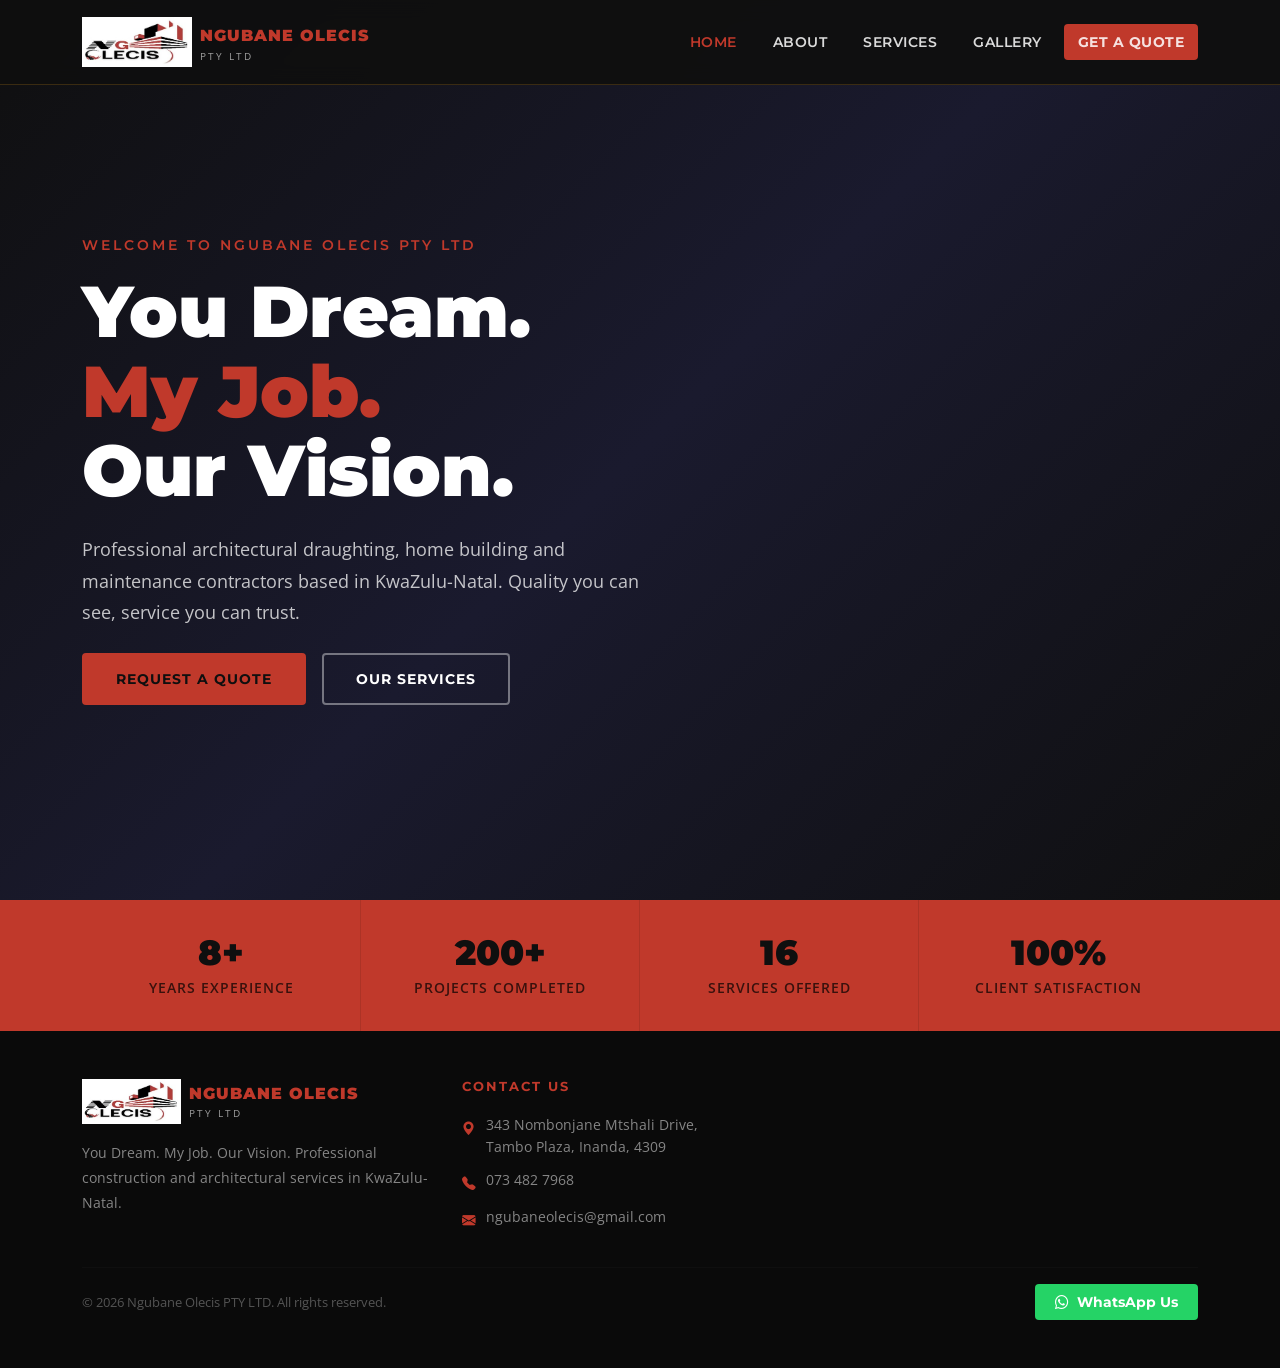
==== commit 363c7509: "commit changes" ====
--- a/index.html
+++ b/index.html
@@ -101,26 +101,7 @@
                 </div>
                 <p class="footer-desc">You Dream. My Job. Our Vision. Professional construction and architectural services in KwaZulu-Natal.</p>
             </div>
-            <div class="col-lg-2 col-sm-6">
-                <h6 class="footer-heading">Quick Links</h6>
-                <ul class="footer-links">
-                    <li><a href="index.html">Home</a></li>
-                    <li><a href="about.html">About</a></li>
-                    <li><a href="services.html">Services</a></li>
-                    <li><a href="gallery.html">Gallery</a></li>
-                    <li><a href="contact.html">Contact</a></li>
-                </ul>
-            </div>
-            <div class="col-lg-3 col-sm-6">
-                <h6 class="footer-heading">Services</h6>
-                <ul class="footer-links">
-                    <li><a href="#">Architectural Services</a></li>
-                    <li><a href="#">Home Building</a></li>
-                    <li><a href="#">Renovations</a></li>
-                    <li><a href="#">Roofing</a></li>
-                    <li><a href="#">Plumbing</a></li>
-                </ul>
-            </div>
+
             <div class="col-lg-3">
                 <h6 class="footer-heading">Contact Us</h6>
                 <ul class="footer-contact">
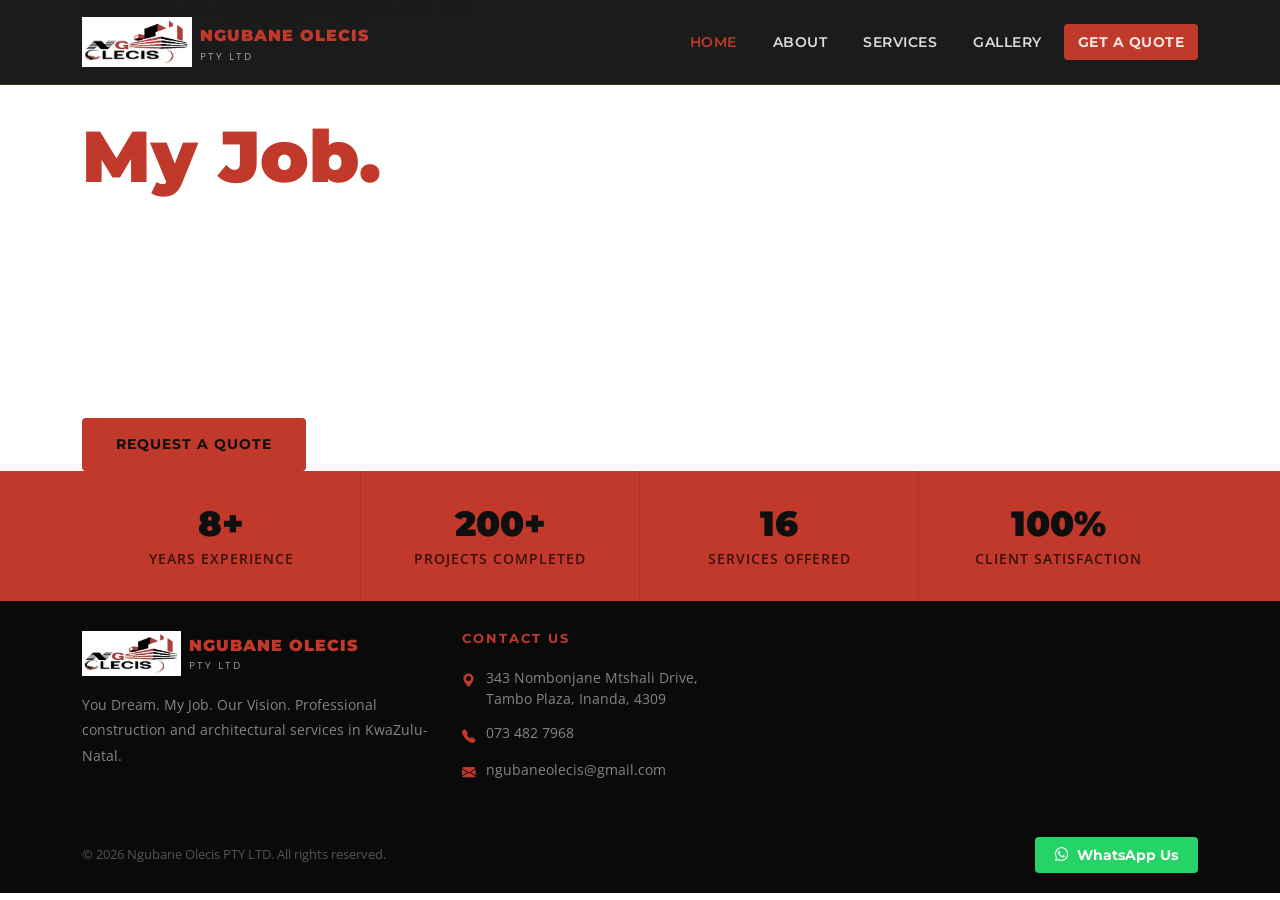
==== commit 7616de92: "commit changes" ====
--- a/index.html
+++ b/index.html
@@ -47,7 +47,6 @@
 
 <!-- HERO SECTION -->
 <section class="hero-section d-flex align-items-center" id="home">
-    <div class="hero-overlay"></div>
     <div class="container position-relative z-1">
         <div class="row">
             <div class="col-lg-8">
--- a/style.css
+++ b/style.css
@@ -100,18 +100,28 @@
 }
 
 /* ==================== HERO ==================== */
-.hero-section {
-    min-height: 100vh;
-    background: linear-gradient(135deg, #0f0f0f 0%, #1a1a2e 50%, #0f0f0f 100%);
+.page-hero {
+    min-height: 20vh;
+    background: linear-gradient(135deg, #0f0f0f, #1a1a2e);
     position: relative;
-    padding: 120px 0 80px;
-}
-
-.hero-overlay {
-    position: absolute;
-    inset: 0;
-    background: url('https://images.unsplash.com/photo-1504307651254-35680f356dfd?w=1600&q=80') center/cover no-repeat;
-    opacity: 0.15;
+    padding: 90px 0 30px;
+    overflow: hidden;
+    z-index: 0;
+}
+
+.page-hero-overlay {
+    display: none;
+}
+
+.gallery-filter-section,
+.gallery-section,
+.about-intro,
+.mvv-section,
+.credentials-section,
+.services-section {
+    position: relative;
+    z-index: 1;
+    background: inherit;
 }
 
 .hero-tagline {
@@ -396,17 +406,11 @@
 /* ==================== CTA ==================== */
 .cta-section {
     background: linear-gradient(135deg, #1a1a2e, #0f0f0f);
-    padding: 80px 0;
-    position: relative;
-    overflow: hidden;
+    padding: 40px 0;
 }
 
 .cta-section::before {
-    content: '';
-    position: absolute;
-    inset: 0;
-    background: url('https://images.unsplash.com/photo-1581094794329-c8112a89af12?w=1600&q=80') center/cover no-repeat;
-    opacity: 0.08;
+    display: none;
 }
 
 .cta-section h2 {
@@ -426,6 +430,8 @@
 .footer {
     background: #0a0a0a;
     color: rgba(255,255,255,0.7);
+    padding-top: 30px !important;
+    padding-bottom: 20px !important;
 }
 
 .footer-desc {
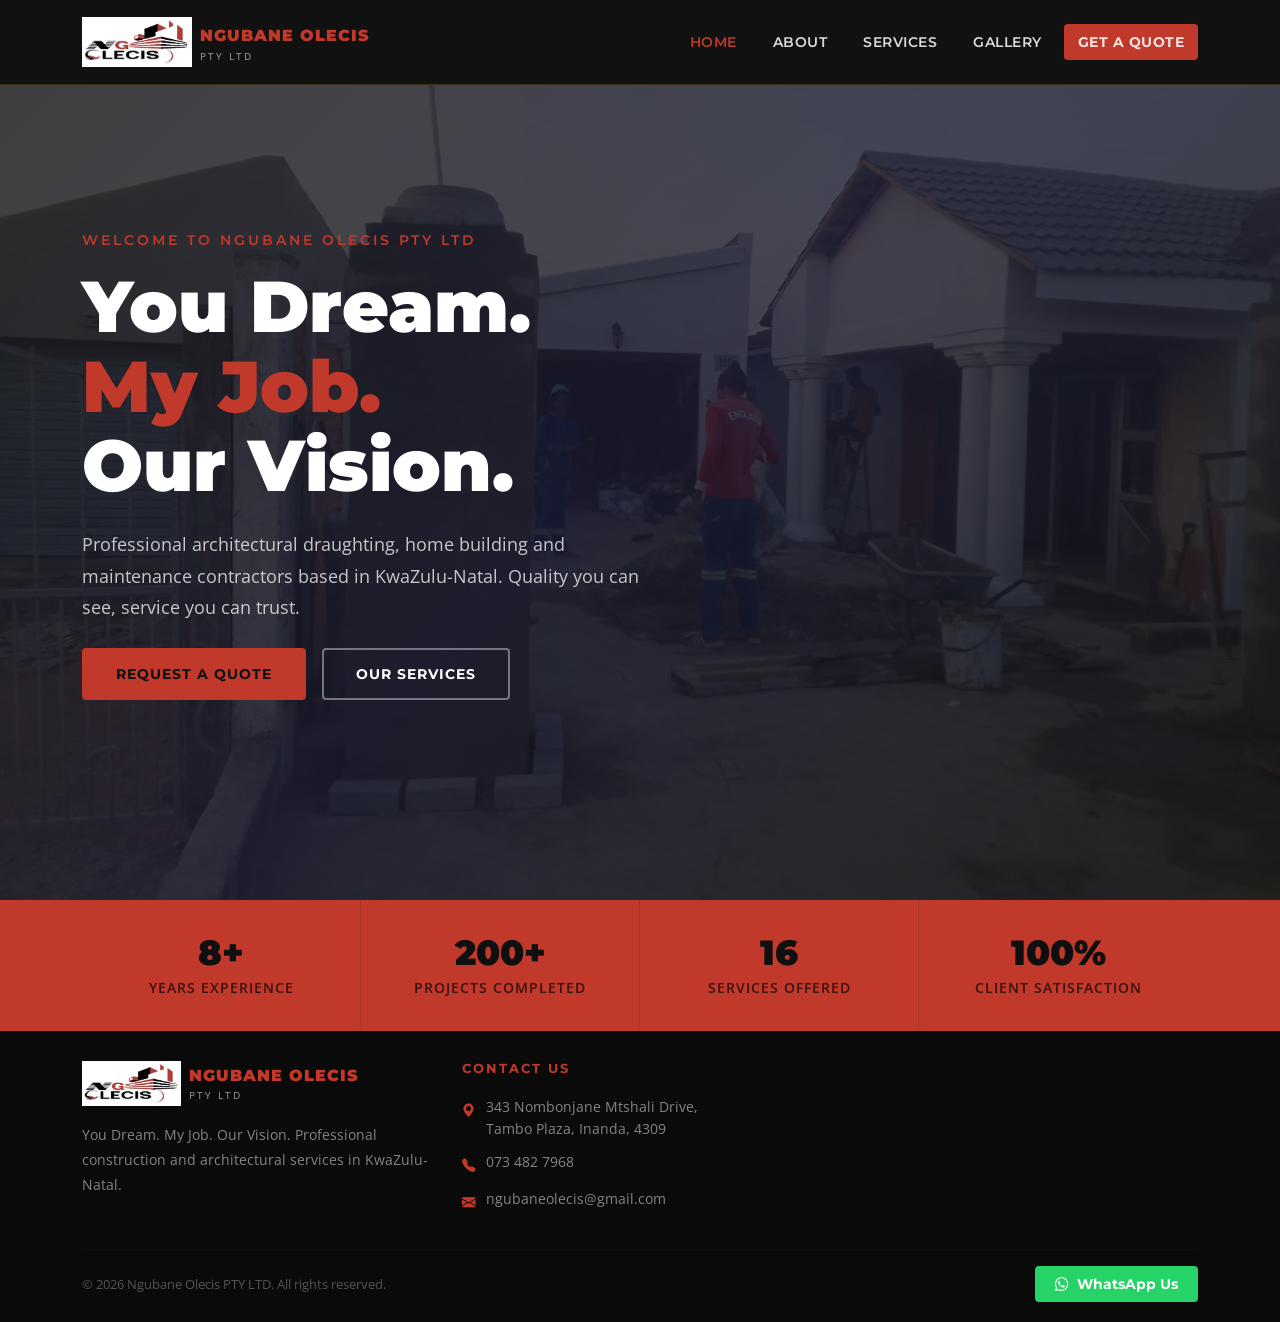
==== commit 3e46513d: "commit changes" ====
--- a/index.html
+++ b/index.html
@@ -47,6 +47,7 @@
 
 <!-- HERO SECTION -->
 <section class="hero-section d-flex align-items-center" id="home">
+    <div class="hero-overlay"></div>
     <div class="container position-relative z-1">
         <div class="row">
             <div class="col-lg-8">
--- a/style.css
+++ b/style.css
@@ -100,11 +100,33 @@
 }
 
 /* ==================== HERO ==================== */
+.hero-section {
+    min-height: 100vh;
+    background: linear-gradient(135deg, #0f0f0f 0%, #1a1a2e 50%, #0f0f0f 100%);
+    position: relative;
+    padding: 80px 0 50px;
+    overflow: hidden;
+    z-index: 0;
+}
+
+.hero-overlay {
+    position: absolute;
+    inset: 0;
+    background: url('./homephoto.jpeg') center/cover no-repeat;
+    opacity: 0.2;
+    z-index: 0;
+}
+
+.hero-section .container {
+    position: relative;
+    z-index: 1;
+}
+
 .page-hero {
-    min-height: 20vh;
+    min-height: 0;
     background: linear-gradient(135deg, #0f0f0f, #1a1a2e);
     position: relative;
-    padding: 90px 0 30px;
+    padding: 95px 0 20px;
     overflow: hidden;
     z-index: 0;
 }
@@ -239,7 +261,7 @@
     font-size: 0.8rem;
     letter-spacing: 3px;
     text-transform: uppercase;
-    margin-bottom: 8px;
+    margin-bottom: 4px;
 }
 
 .section-title {
@@ -527,7 +549,7 @@
 /* ==================== RESPONSIVE ==================== */
 @media (max-width: 768px) {
     .hero-section {
-        padding: 100px 0 60px;
+        padding: 70px 0 30px;
         text-align: center;
     }
 
@@ -561,10 +583,12 @@
 
 /* ==================== PAGE HERO ==================== */
 .page-hero {
-    min-height: 40vh;
+    min-height: 0;
     background: linear-gradient(135deg, #0f0f0f, #1a1a2e);
     position: relative;
-    padding: 140px 0 60px;
+    padding: 105px 0 25px;
+    overflow: hidden;
+    z-index: 0;
 }
 
 .page-hero-overlay {
@@ -575,10 +599,10 @@
 }
 
 .page-hero-title {
-    font-size: clamp(2rem, 5vw, 3.5rem);
+    font-size: clamp(1.4rem, 3vw, 2rem);
     font-weight: 900;
     color: var(--white);
-    margin-bottom: 12px;
+    margin-bottom: 6px;
 }
 
 .breadcrumb {
